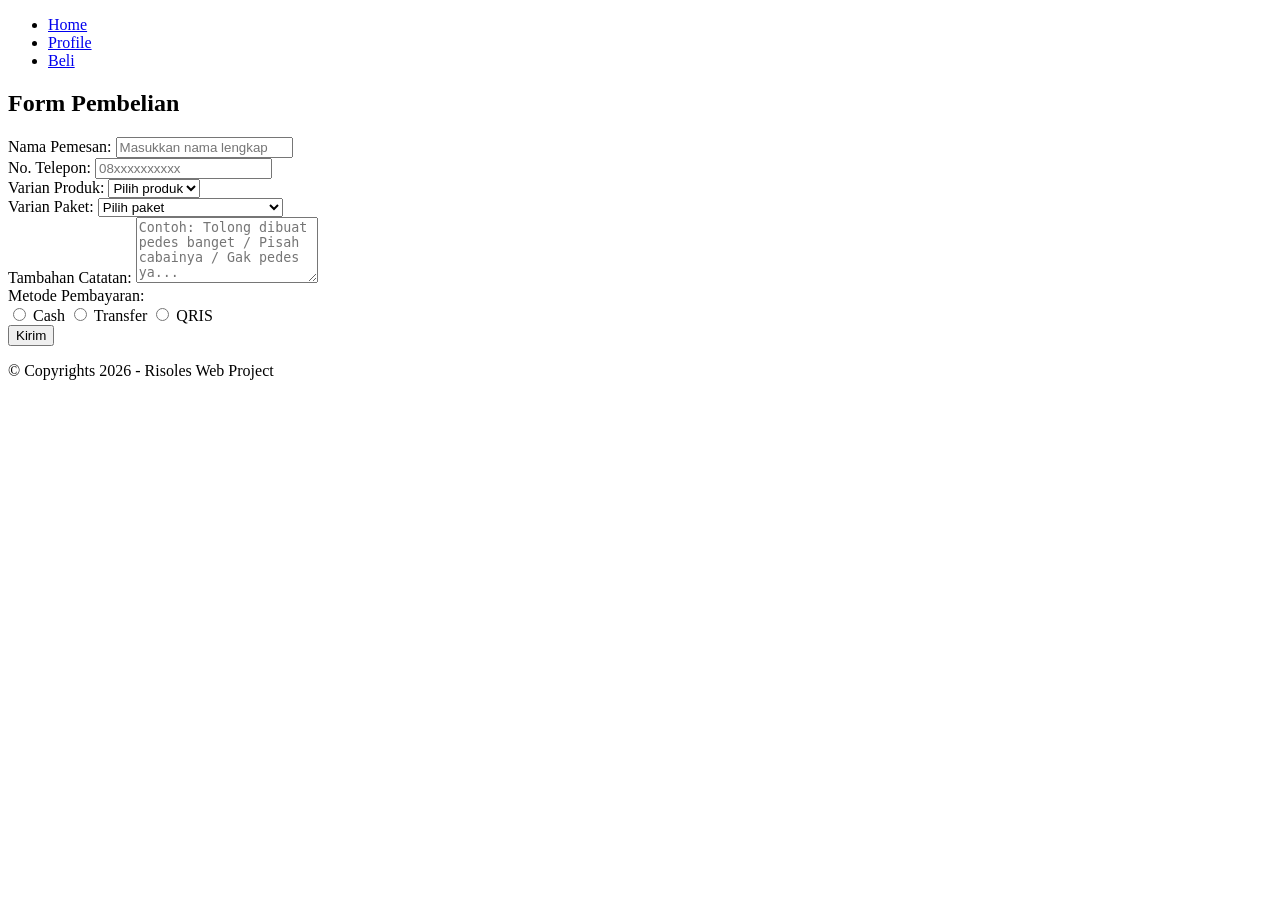
==== html/buy.html @ dd3e248a "Rename buy.html to html/buy.html" ====
<!DOCTYPE html>
<html lang="id">
<head>
    <meta charset="UTF-8">
    <meta name="viewport" content="width=device-width, initial-scale=1.0">
    <title>Form Pembelian - Nah Enak Risoles</title>
    <link rel="stylesheet" href="style.css">
</head>
<body>

    <header>
        <nav>
            <ul>
                <li><a href="index.html">Home</a></li>
                <li><a href="profile.html">Profile</a></li>
                <li><a href="buy.html" class="active">Beli</a></li>
            </ul>
        </nav>
    </header>

    <main class="container">
        <section>
            <h2>Form Pembelian</h2>
            <form action="#" method="POST">
                
                <div class="form-group">
                    <label for="nama">Nama Pemesan:</label>
                    <input type="text" id="nama" name="nama" placeholder="Masukkan nama lengkap" required>
                </div>

                <div class="form-group">
                    <label for="telepon">No. Telepon:</label>
                    <input type="tel" id="telepon" name="telepon" placeholder="08xxxxxxxxxx" required>
                </div>

                <div class="form-group">
                    <label for="varian-produk">Varian Produk:</label>
                    <select id="varian-produk" name="varian_produk" required>
                        <option value="" disabled selected>Pilih produk</option>
                        <option value="varian1">Varian 1</option>
                        <option value="varian2">Varian 2</option>
                    </select>
                </div>

                <div class="form-group">
                    <label for="varian-paket">Varian Paket:</label>
                    <select id="varian-paket" name="varian_paket" required>
                        <option value="" disabled selected>Pilih paket</option>
                        <option value="paket1">Paket Catering (Paket 1)</option>
                        <option value="paket2">Paket Pernikahan (Paket 2)</option>
                        <option value="paket3">Paket Acara (Paket 3)</option>
                    </select>
                </div>

                 <div class="form-group">
                    <label for="catatan">Tambahan Catatan:</label>
                    <textarea id="catatan" name="catatan" rows="4" placeholder="Contoh: Tolong dibuat pedes banget / Pisah cabainya / Gak pedes ya..."></textarea>
                </div>

                <div class="form-group">
                    <label>Metode Pembayaran:</label>
                    <div class="radio-group">
                        <label class="radio-option">
                            <input type="radio" name="pembayaran" value="cash" required>
                            Cash
                        </label>
                        <label class="radio-option">
                            <input type="radio" name="pembayaran" value="transfer">
                            Transfer
                        </label>
                        <label class="radio-option">
                            <input type="radio" name="pembayaran" value="qris">
                            QRIS
                        </label>
                    </div>
                </div>


                <button type="submit" class="btn-submit">Kirim</button>
            </form>
        </section>
    </main>

    <footer>
        <p>&copy; Copyrights 2026 - Risoles Web Project</p>
    </footer>

</body>
</html>
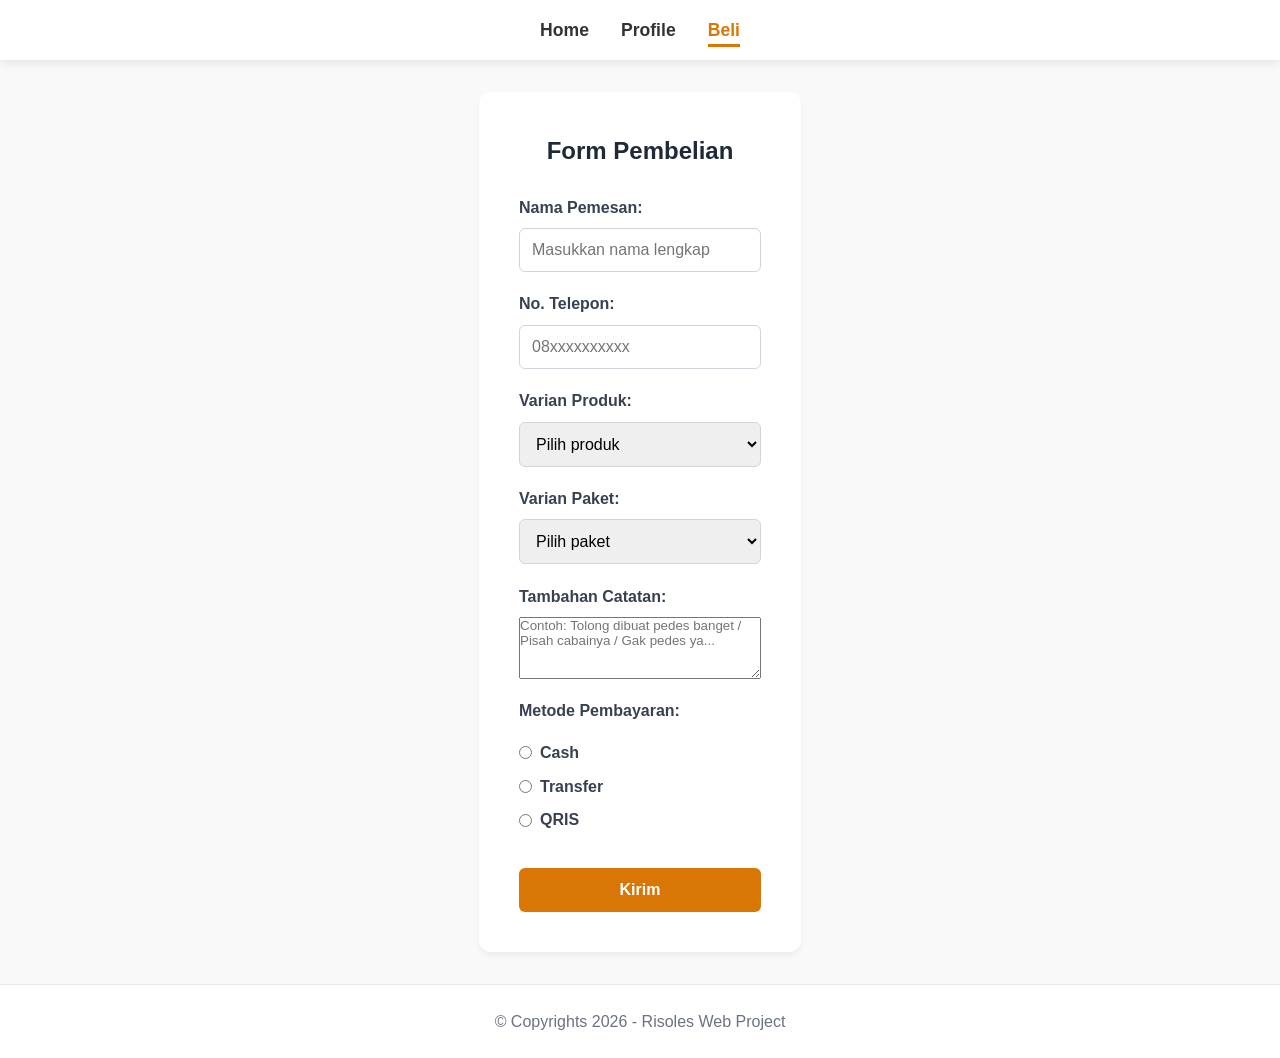
==== commit 5adf4b9a: "Update buy.html" ====
--- a/html/buy.html
+++ b/html/buy.html
@@ -4,16 +4,16 @@
     <meta charset="UTF-8">
     <meta name="viewport" content="width=device-width, initial-scale=1.0">
     <title>Form Pembelian - Nah Enak Risoles</title>
-    <link rel="stylesheet" href="style.css">
+    <link rel="stylesheet" href="../css/style.css">
 </head>
 <body>
 
     <header>
         <nav>
             <ul>
-                <li><a href="index.html">Home</a></li>
-                <li><a href="profile.html">Profile</a></li>
-                <li><a href="buy.html" class="active">Beli</a></li>
+                <li><a href="html/index.html">Home</a></li>
+                <li><a href="html/profile.html">Profile</a></li>
+                <li><a href="html/buy.html" class="active">Beli</a></li>
             </ul>
         </nav>
     </header>
--- a/css/style.css
+++ b/css/style.css
@@ -0,0 +1,245 @@
+/* --- RESET & GENERAL STYLES --- */
+* {
+    margin: 0;
+    padding: 0;
+    box-sizing: border-box;
+    font-family: 'Segoe UI', Tahoma, Geneva, Verdana, sans-serif;
+}
+
+body {
+    background-color: #f9f9f9;
+    color: #333;
+    line-height: 1.6;
+    display: flex;
+    flex-direction: column;
+    min-height: 100vh;
+}
+
+/* --- NAVBAR --- */
+header {
+    background-color: #ffffff;
+    box-shadow: 0 2px 10px rgba(0, 0, 0, 0.1);
+    position: sticky;
+    top: 0;
+    z-index: 1000;
+}
+
+nav {
+    display: flex;
+    justify-content: center;
+    align-items: center;
+    padding: 1rem;
+    max-width: 1200px;
+    margin: 0 auto;
+}
+
+nav ul {
+    display: flex;
+    list-style: none;
+    gap: 2rem;
+}
+
+nav a {
+    text-decoration: none;
+    color: #333;
+    font-weight: 600;
+    font-size: 1.1rem;
+    padding-bottom: 4px; /* Tambahkan ini: memberi jarak antara teks & garis */
+    border-bottom: 3px solid transparent; /* Tambahkan ini: garis transparan saat diam */
+    transition: color 0.3s ease;
+}
+
+nav a:hover,
+nav a.active {
+    color: #d97706; /* Warna oranye emas risoles */
+    border-bottom-color: #d97706;
+
+}
+
+/* --- CONTAINER UTAMA --- */
+.container {
+    max-width: 900px;
+    margin: 2rem auto;
+    padding: 0 1.5rem;
+    flex: 1;
+}
+
+section {
+    background: #ffffff;
+    padding: 2.5rem;
+    border-radius: 12px;
+    box-shadow: 0 4px 6px rgba(0, 0, 0, 0.05);
+}
+
+h1, h2, h3 {
+    text-align: center;
+    margin-bottom: 1.5rem;
+    color: #1f2937;
+}
+
+/* --- ELEMENT & GRID STYLES --- */
+.grid-2 {
+    display: grid;
+    grid-template-columns: repeat(auto-fit, minmax(250px, 1fr));
+    gap: 2rem;
+    margin-bottom: 2.5rem;
+}
+
+.card {
+    border: 1px solid #e5e7eb;
+    border-radius: 8px;
+    padding: 1rem;
+    text-align: center;
+    background: #fafafa;
+}
+
+.img-placeholder, img {
+    width: 100%;
+    height: 180px;
+    background-color: #e5e7eb;
+    display: flex;
+    align-items: center;
+    justify-content: center;
+    border-radius: 6px;
+    color: #6b7280;
+    font-weight: 500;
+    margin-bottom: 1rem;
+}
+
+img.display{
+    width: 100%;
+    height: 100%;
+}
+
+.img-placeholder-1, img {
+    width: 100%;
+    height: 180px;
+    background-color: #e5e7eb;
+    display: flex;
+    align-items: center;
+    justify-content: center;
+    border-radius: 6px;
+    color: #6b7280;
+    font-weight: 500;
+    margin-bottom: 1rem;
+}
+
+.paket-item, img {
+    border-bottom: 1px dashed #ccc;
+    padding: 1.5rem 0;
+    text-align: center;
+}
+
+.paket-item:last-child, img {
+    border-bottom: none;
+}
+
+.paket-item .img-placeholder-1, img {
+    width: 120px;
+    height: 120px;
+    margin: 0.5rem auto;
+}
+
+/* --- PROFILE PAGE STYLES --- */
+.profile-content {
+    text-align: center;
+}
+
+.profile-content .img-placeholder {
+    width: 200px;
+    height: 150px;
+    margin: 0 auto 1.5rem auto;
+}
+
+.contact-info {
+    margin-top: 2rem;
+    background-color: #f3f4f6;
+    padding: 1.5rem;
+    border-radius: 8px;
+    display: inline-block;
+    text-align: left;
+    width: 100%;
+    max-width: 400px;
+}
+
+.contact-info p {
+    margin-bottom: 0.5rem;
+}
+
+/* --- FORM STYLES (BUY PAGE) --- */
+form {
+    display: flex;
+    flex-direction: column;
+    gap: 1.2rem;
+    max-width: 500px;
+    margin: 0 auto;
+}
+
+.form-group {
+    display: flex;
+    flex-direction: column;
+    gap: 0.5rem;
+}
+
+label {
+    font-weight: 600;
+    color: #374151;
+}
+
+input[type="text"],
+input[type="tel"],
+select {
+    width: 100%;
+    padding: 0.75rem;
+    border: 1px solid #d1d5db;
+    border-radius: 6px;
+    font-size: 1rem;
+    outline: none;
+}
+
+input[type="text"]:focus,
+input[type="tel"]:focus,
+select:focus {
+    border-color: #d97706;
+}
+
+.radio-group {
+    display: flex;
+    flex-direction: column;
+    gap: 0.5rem;
+    margin-top: 0.5rem;
+}
+
+.radio-option {
+    display: flex;
+    align-items: center;
+    gap: 0.5rem;
+    cursor: pointer;
+}
+
+.btn-submit {
+    background-color: #d97706;
+    color: white;
+    padding: 0.8rem;
+    border: none;
+    border-radius: 6px;
+    font-size: 1rem;
+    font-weight: bold;
+    cursor: pointer;
+    transition: background 0.3s ease;
+    margin-top: 1rem;
+}
+
+.btn-submit:hover {
+    background-color: #b45309;
+}
+
+/* --- FOOTER --- */
+footer {
+    text-align: center;
+    padding: 1.5rem;
+    background-color: #ffffff;
+    border-top: 1px solid #e5e7eb;
+    color: #6b7280;
+    margin-top: auto;
+}
